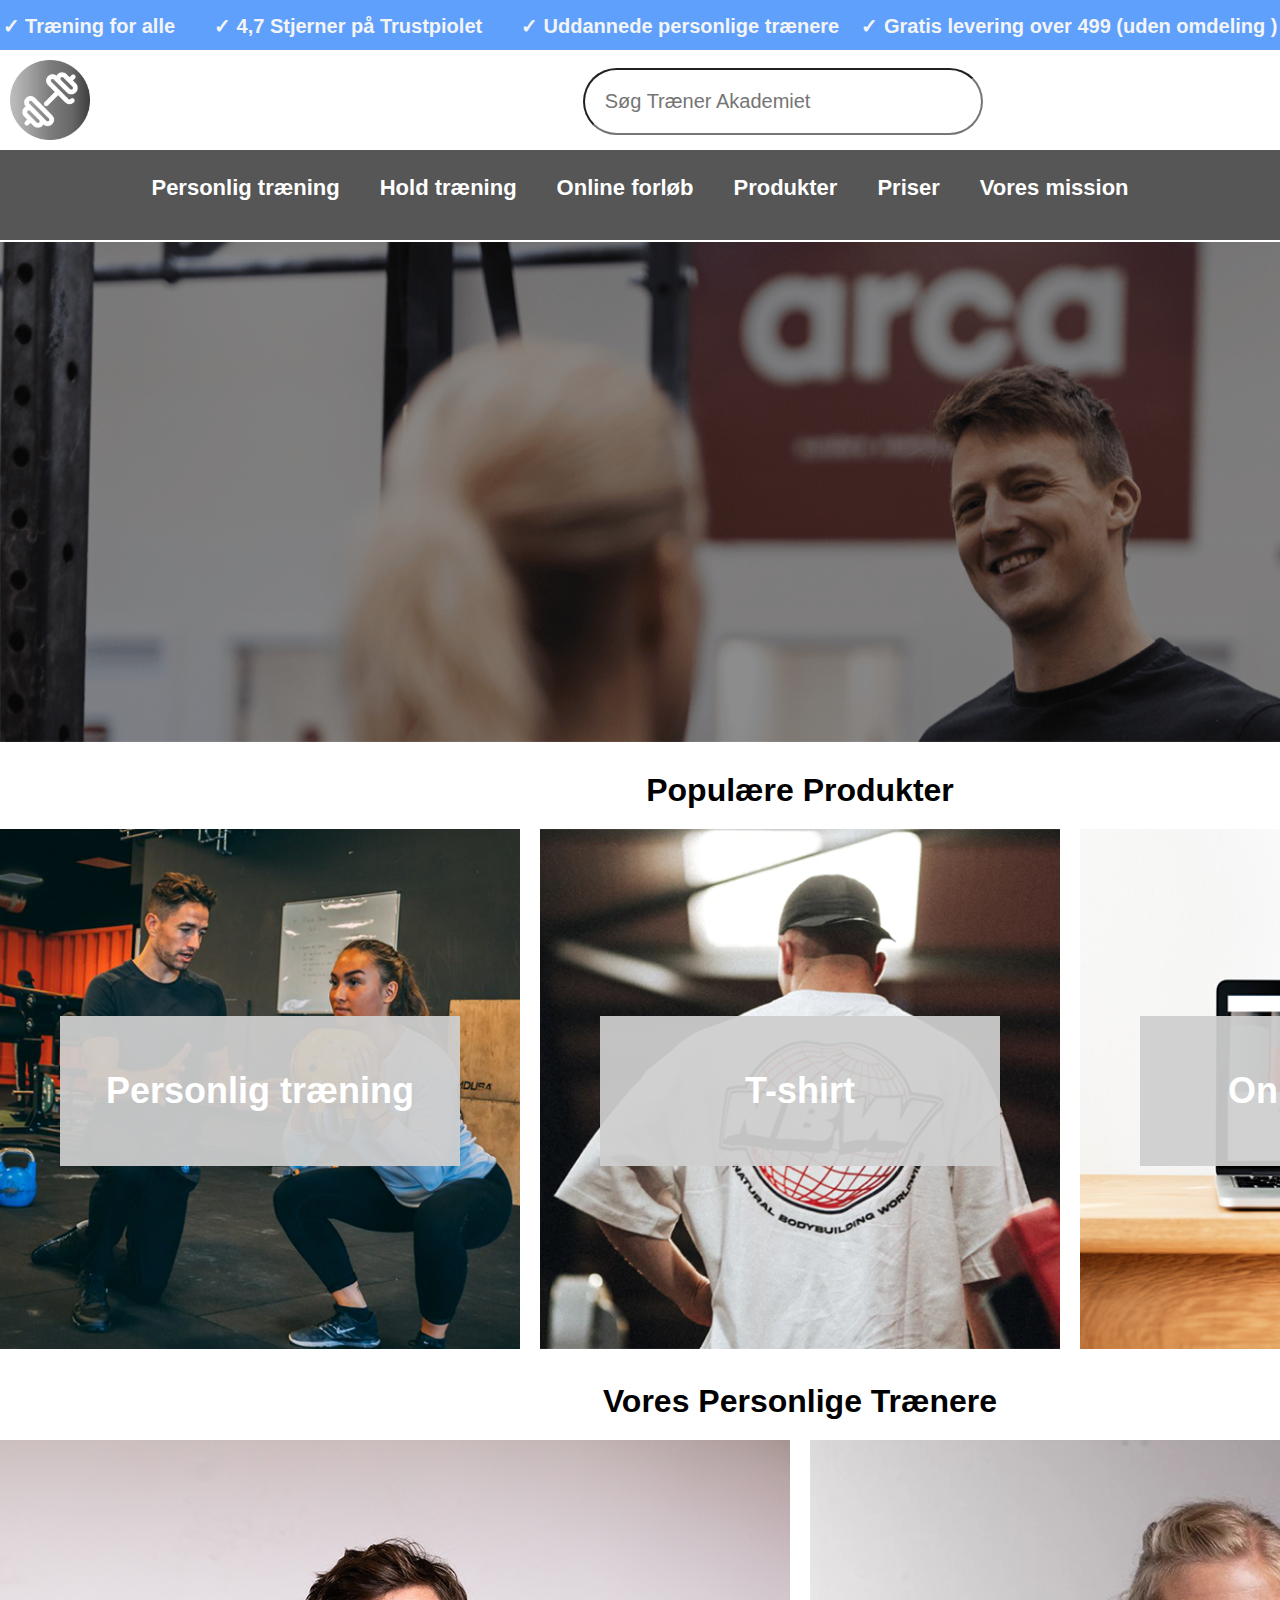
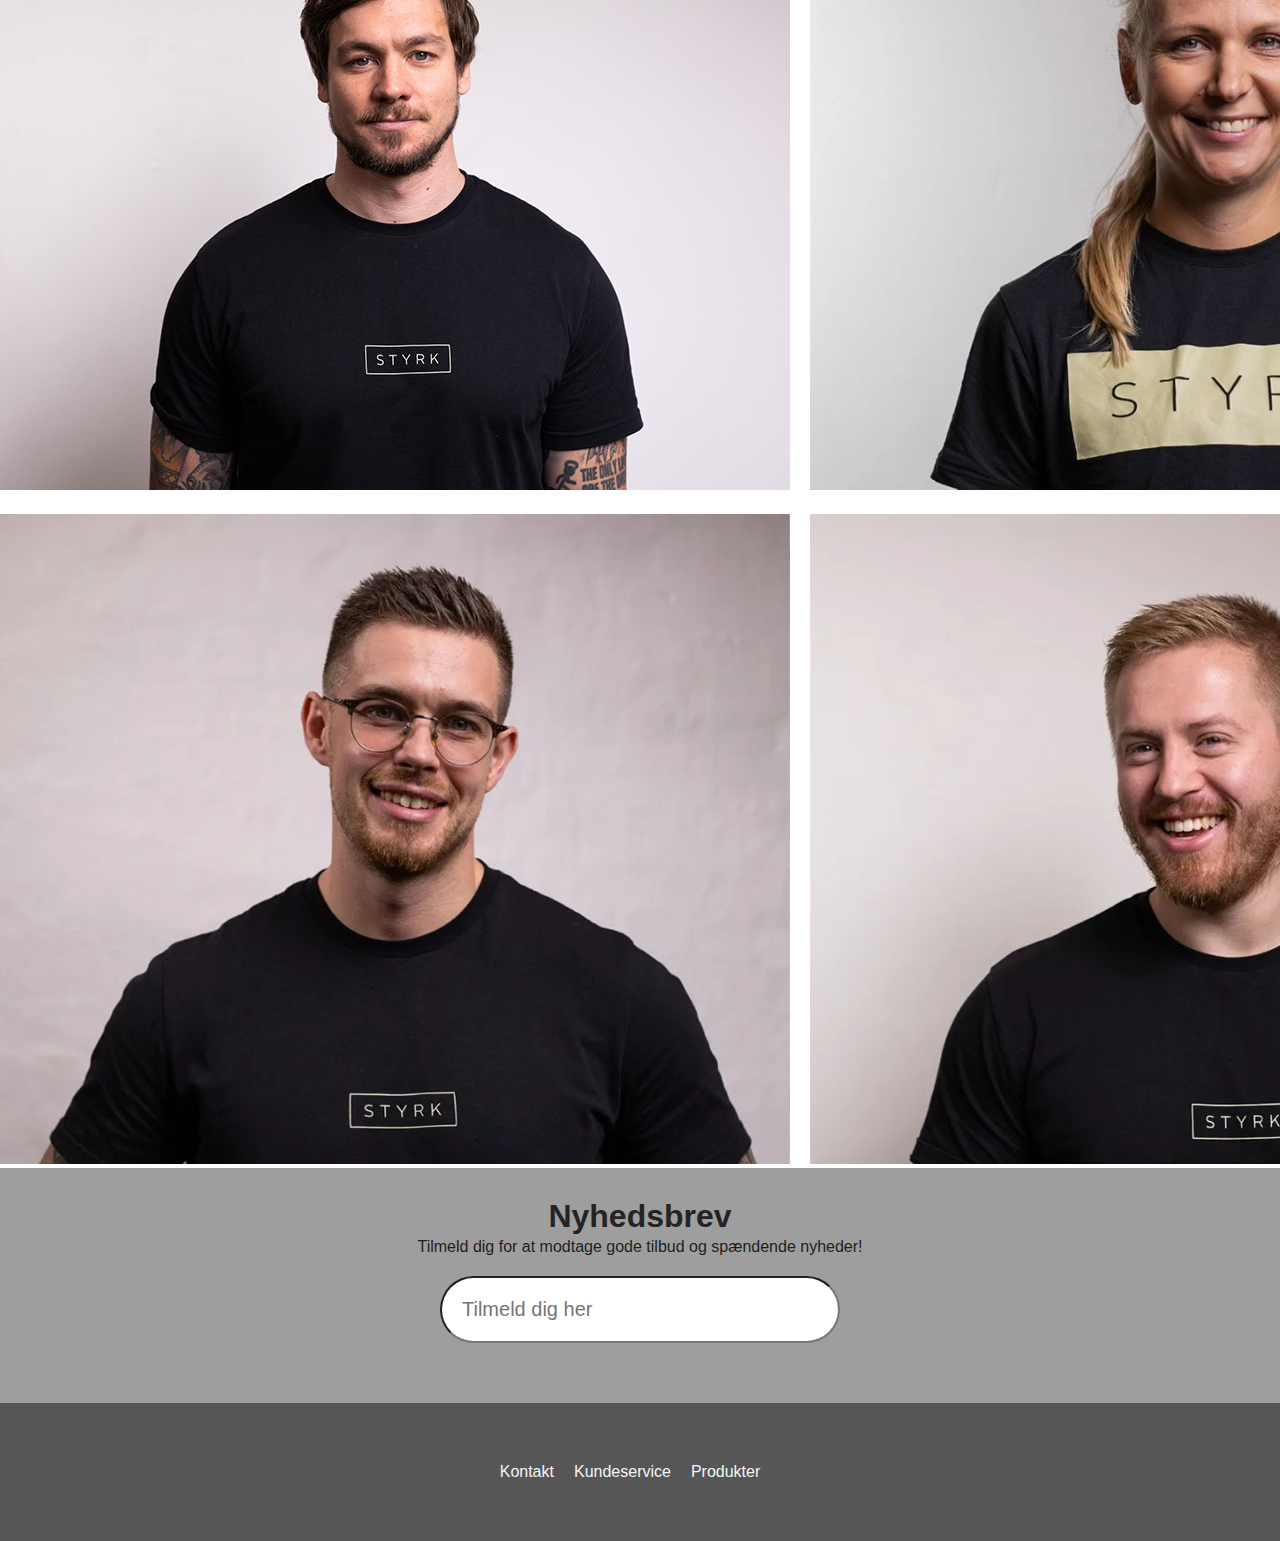
==== index.html @ 343351cc "github pages first try" ====
<!DOCTYPE html>
<html lang="en">
<head>
    <meta charset="UTF-8">
    <meta name="viewport" content="width=device-width, initial-scale=1.0">
    <title>Document</title>
    <link rel="stylesheet" href="css/styels.css">
</head>
<body>
    <div class="container">

<header>

     <div class="Bannertop"><p>✓ Træning for alle &nbsp;&nbsp; &nbsp;&nbsp; ✓ 4,7 Stjerner på Trustpiolet  &nbsp;&nbsp; &nbsp;&nbsp;  ✓ Uddannede personlige trænere &nbsp;&nbsp;  ✓ Gratis levering over 499 (uden omdeling ) </p></div>



<div class="pagewidth">

<div class="logomenu">
<!-- logo -->
<a href="index.html">
    <div class="logo">
        <img src="/img/gym (1).png">
    </div>
</a>
<!-- logo -->


<!-- searchbar top -->
        <div class="søgbox">
            <form class="d-flex" role="search">
            <input class="form-control me-2" type="Søg Træner Akademiet" placeholder="Søg Træner Akademiet" aria-label="Søg Træner Akademiet">  
            </form>
        </div>
<!-- searchbar top -->


<!--cart img -->

        <div class="cart">
            <img src="/img/heart (3).png" alt=""> <img src="/img/shopping-cart.png" alt="">
        </div>

<!-- cart img -->
</div>
</div>




<!-- navigationsbar-->
        
 <div class="navagation">
 <div class="navagation2">


    <div class="Personlig.træning"><a href="about.html">Personlig træning</a></div>

    <div class="Hold.træning"><a>Hold træning</a></div>
    <div class="Online.forløb"><a>Online forløb</a></div>
    <div class="Produkter"><a>Produkter</a></div>
    <div class="Priser"><a>Priser</a></div>
    <div class="vores.mission"><a>Vores mission</a></div>
        </div>
</div>
<!-- navigationsbar-->
</header>




<main> 
    <div class="pagewidth">

    <div class="hero">
            
     <img src="img/heroimg.png" alt="crossfit" width="1640" height="500"> 
     
    </div>

    <div class="pp"><h1>Populære Produkter</h1></div>

<div class="boxmenu">
    <div class="container">
        <div class="box1">
            <img src="img/personlig-træning-1.png" alt="træner">
        </div>
        <div class="centered"><a>Personlig træning</a></div>
    </div>

    <div class="container">
        <div class="box2">
            <img src="img/h2.png" alt="t-shirt">
        </div>
        <div class="centered"><a>T-shirt</a></div>
    </div>

    <div class="container">
        <div class="box3">
            <img src="img/Nicklas-vestergaard.png" alt="online.træning">
        </div>
        <div class="centered"><a>Online forløb</a></div>
    </div>
</div>



    <div class="pp"><h1>Vores Personlige Trænere</h1></div>



    <div class="boxmenu2">

        <div class="box11">  <img src="img/træner-1.png" alt="træner" > </div>
        <div class="box22"> <img src="img/Træner-2-rettet.png" alt="t-shirt"></div>
         
    </div>

    <div class="boxmenu3">

        <div class="box111">  <img src="img/Træner-3-rettet.png" alt="træner" > </div>
        <div class="box222"> <img src="img/Træner-4-rettet.png" alt="t-shirt" ></div>
         
    </div>


  </div>
</main>





        <footer>

        <div class="nyhed"> 

            <h1>Nyhedsbrev</h1>
            <p>Tilmeld dig for at modtage gode tilbud og spændende nyheder!</p>

            <div class="søgbox1">
                <form class="d-flex1" role="search">
                  <input class="form-control me-2" type="Tilmeld dig her" placeholder="Tilmeld dig her" aria-label="Tilmeld dig her">  
                 </form>
            </div>




        <div class="footer">
            <div class="navagation11">

                <div class="kontakt"> <p>Kontakt</p></div>
                <div class="kundeservice"><p>Kundeservice</p></div>
                <div class="Produkter"><p>Produkter</p></div>
    
            </div>
        </div>

        </div>


        </footer>
    

    </div>


</body>
</html>
---- css/styels.css ----
* {
    box-sizing: border-box;
    margin: 0;
    padding: 0;
    font-family: arial;


}


.pagewidth {
    width: 1600px;
    margin: 0px auto;
  }


/* Blå menu */
.Bannertop {
    height: 50px;
    background-color:#5FA0FC;
    text-align: center;
}

.Bannertop p {
    padding-top: 14px;
    color: #F4F4F4;
    font-size: 20px;
    font-weight: bold;
}
/* Blå menu */


.hero img {
    max-width: 1600px;
}

.hero {
    display: flex;
    justify-content: center;
}

.pp {
    margin-top: 30px;
    margin-bottom: 20px;
    display: flex;
    justify-content: center;
    color: #000000;
}
.boxmenu {
display: flex;
justify-content: center;

}


p {
    display: block;
    margin-block-start: 0em;
    margin-block-end: 0em;
    margin-inline-start: 0px;
    margin-inline-end: 0px;
}

.cart img{ 
height: 40px;
margin-top: 35px;
margin-right:20px;

}

.logo img {
    width: 80px;
    margin-top: 10px;
    margin-left: 10px;
}

.logomenu {
    background-color:#FFFF;
    height: 100px;
    display: flex;

}



/* søgbar top */
.d-flex{
margin-top: 38px;

}

.søgbox {
    
    margin: auto;
    margin-top: -20px;
}

.form-control {
    padding: 20px;
    width: 400px;
    border-radius: 50px;
    font-size: 20px;
   }
/* søgbar top */



/* navagation top */
.navagation{
    height: 90px;
    background-color: #565656;
    margin-bottom: 2px;
}


.navagation2 {
    display: flex;
    justify-content: center;
    padding-top: 25px;
}

.navagation2 a {
    margin-right: 20px;
    margin-left: 20px;

}
/* navagation top */






/* Tekst oven på billed */
.container {
    position: relative;
    text-align: center;
    color: rgb(255, 255, 255);

}
.container a {
    position: relative;
    text-align: center;
    color: rgb(255, 255, 255);
    font-weight: bold;
    font-size: larger;

}

.centered {
    position: absolute;
    top: 50%;
    left: 50%;
    transform: translate(-50%, -50%);
    font-size: 30px;
    height: 150px;
    width: 400px; 
    background-color: #cececeef;
    display: flex;
    justify-content: center;
    align-items: center;    
   }
/* Tekst oven på billed */




/*box med produkter*/
 .boxmenu {
    display: flex;
    justify-content: space-around;
    align-items: stretch;
    flex-wrap: wrap;
    gap:20px;
}

.container {
    flex: 1;
    display: flex;
    flex-direction: column;
    text-align: center;

}

.box1 img,
.box2 img,
.box3 img {
    width: 100%;
    height: auto;
}
/*box med produkter*/




/*billeder af trænere*/
.boxmenu2 {
    display: flex;
    justify-content: center; 
}

.box11 img {
    margin-right:20px;
 }

.boxmenu3 {
    display: flex;
    justify-content: center;     
    margin-top: 20px;
}

.box111 img {margin-right: 20px;

}
/*billeder af trænere*/






/*Nyhedsbrev*/
.nyhed {
    background-color:#9e9e9e;

}

.nyhed h1 {

height: 50px;
text-align: center;
color: rgb(36, 36, 36);
padding-top: 30px;}

.nyhed p{
    padding-top: 20px;
    padding-bottom: 20px;
    color: #1f1f20;

}
/*Nyhedsbrev*/









/*søgbox i bunden*/
.søgbox1{
    background-color:#9e9e9e;
    margin: auto;
    border: none;
}
/*søgbox i bunden*/






/*footer*/
.navagation11 {
    margin-top:60px;
    padding:40px 0;
    background-color: #565656;
    display: flex;
    justify-content: center;


}

.navagation2 a {
    text-decoration: none;
    font-size: 22px;
}





.footer p{

    color: #F4F4F4;
    margin-right: 20px;
}
/*footer*/


/* 





*/


.side2{
display: flex;
}

.martin{
    height: 600px;
    background-color: #9e9e9e;
    color: #000000;
    width: 49%;
    margin: auto;
    margin-right: 1%;

}

.signe{
    height: 600px;
    background-color: #9e9e9e;
    color: #000000;
    width: 49%;
    margin: auto;
    margin-left: 1%;

}


.side22{
    display: flex;
    margin-bottom: 10px;
    }
    
.frede{
    height: 600px;
    background-color: #9e9e9e;
    color: #000000;
    width: 49%;
    margin: auto;
    margin-right: 1%;

}

.stig{
    height: 600px;
    background-color: #9e9e9e;
    color: #000000;
    width: 49%;
    margin: auto;
    margin-left: 1%;

}
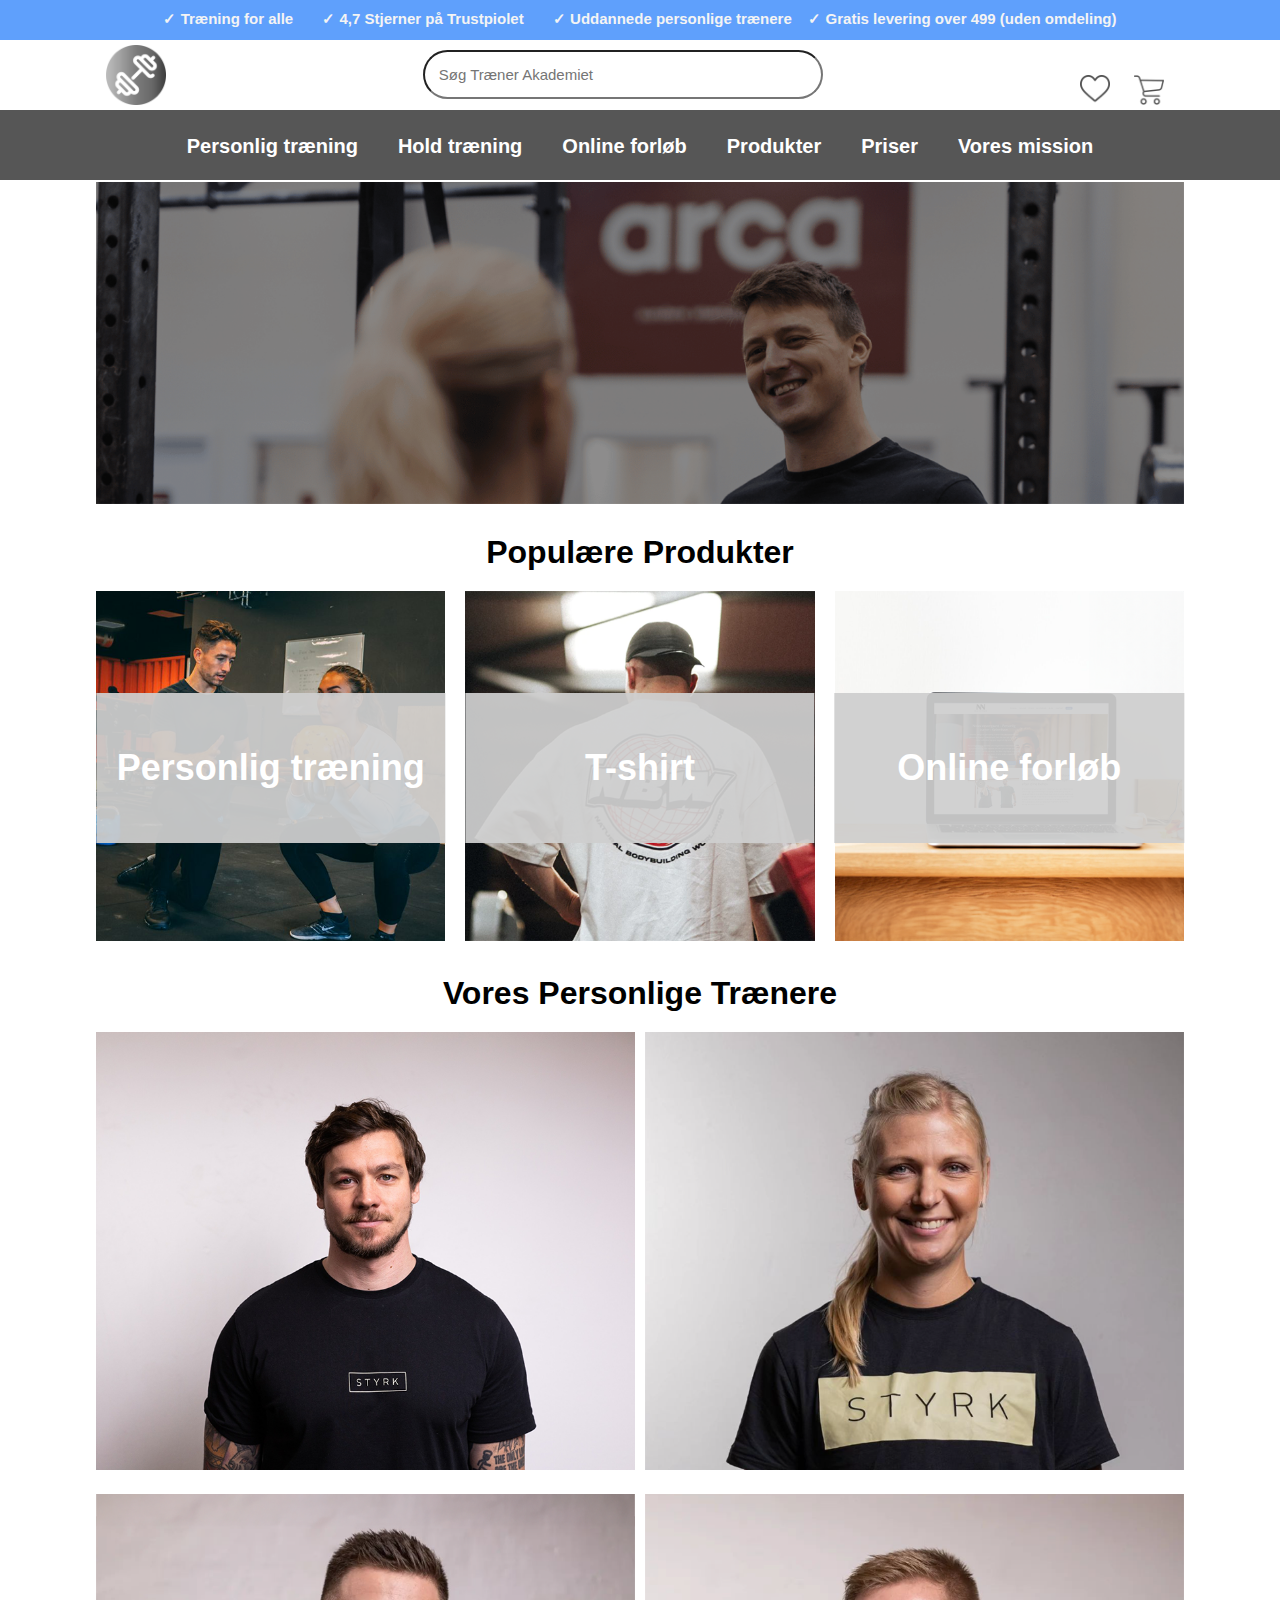
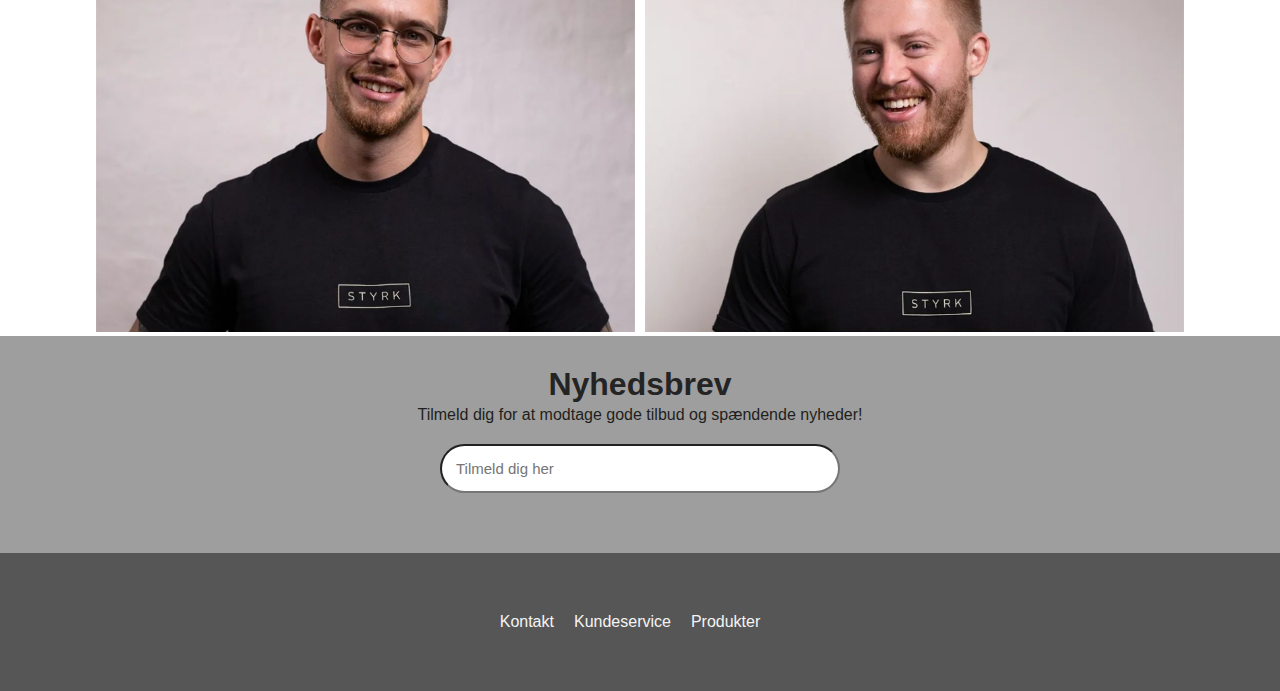
==== commit dbcca5cc: "hej" ====
--- a/index.html
+++ b/index.html
@@ -11,7 +11,7 @@
 
 <header>
 
-     <div class="Bannertop"><p>✓ Træning for alle &nbsp;&nbsp; &nbsp;&nbsp; ✓ 4,7 Stjerner på Trustpiolet  &nbsp;&nbsp; &nbsp;&nbsp;  ✓ Uddannede personlige trænere &nbsp;&nbsp;  ✓ Gratis levering over 499 (uden omdeling ) </p></div>
+     <div class="Bannertop"><p>✓ Træning for alle &nbsp;&nbsp; &nbsp;&nbsp; ✓ 4,7 Stjerner på Trustpiolet  &nbsp;&nbsp; &nbsp;&nbsp;  ✓ Uddannede personlige trænere &nbsp;&nbsp;  ✓ Gratis levering over 499 (uden omdeling) </p></div>
 
 
 
@@ -75,7 +75,7 @@
 
     <div class="hero">
             
-     <img src="img/heroimg.png" alt="crossfit" width="1640" height="500"> 
+     <img src="img/heroimg.png" alt="crossfit"''> 
      
     </div>
 
--- a/css/styels.css
+++ b/css/styels.css
@@ -11,35 +11,42 @@
 
 
 .pagewidth {
-    width: 1600px;
+    width: 85%;
     margin: 0px auto;
   }
 
 
 /* Blå menu */
 .Bannertop {
-    height: 50px;
+    height: 40px;
     background-color:#5FA0FC;
     text-align: center;
 }
 
 .Bannertop p {
-    padding-top: 14px;
+    padding-top: 10px;
     color: #F4F4F4;
-    font-size: 20px;
+    font-size: 15px;
     font-weight: bold;
 }
 /* Blå menu */
 
 
+
+/* hero */
 .hero img {
-    max-width: 1600px;
+    max-width: 100%;
 }
 
 .hero {
     display: flex;
     justify-content: center;
 }
+/* hero */
+
+
+
+
 
 .pp {
     margin-top: 30px;
@@ -48,6 +55,7 @@
     justify-content: center;
     color: #000000;
 }
+
 .boxmenu {
 display: flex;
 justify-content: center;
@@ -64,21 +72,21 @@
 }
 
 .cart img{ 
-height: 40px;
+height: 30px;
 margin-top: 35px;
 margin-right:20px;
 
 }
 
 .logo img {
-    width: 80px;
-    margin-top: 10px;
+    width: 60px;
+    margin-top: 5px;
     margin-left: 10px;
 }
 
 .logomenu {
     background-color:#FFFF;
-    height: 100px;
+    height: 70px;
     display: flex;
 
 }
@@ -87,7 +95,7 @@
 
 /* søgbar top */
 .d-flex{
-margin-top: 38px;
+margin-top: 30px;
 
 }
 
@@ -98,10 +106,10 @@
 }
 
 .form-control {
-    padding: 20px;
+    padding: 14px;
     width: 400px;
     border-radius: 50px;
-    font-size: 20px;
+    font-size: 15px;
    }
 /* søgbar top */
 
@@ -109,7 +117,7 @@
 
 /* navagation top */
 .navagation{
-    height: 90px;
+    height: 70px;
     background-color: #565656;
     margin-bottom: 2px;
 }
@@ -156,7 +164,7 @@
     transform: translate(-50%, -50%);
     font-size: 30px;
     height: 150px;
-    width: 400px; 
+    width: 100%; 
     background-color: #cececeef;
     display: flex;
     justify-content: center;
@@ -201,8 +209,17 @@
     justify-content: center; 
 }
 
-.box11 img {
+.box11 img, .box111 img {
     margin-right:20px;
+    width:100%;
+ }
+.box11, .box111  {
+    margin-right: 10px;
+}
+ .box22 img, 
+ .box222 img {
+    margin-right:20px;
+    width:100%;
  }
 
 .boxmenu3 {
@@ -247,9 +264,6 @@
 
 
 
-
-
-
 /*søgbox i bunden*/
 .søgbox1{
     background-color:#9e9e9e;
@@ -257,8 +271,6 @@
     border: none;
 }
 /*søgbox i bunden*/
-
-
 
 
 
@@ -271,15 +283,13 @@
     display: flex;
     justify-content: center;
 
-
 }
 
 .navagation2 a {
     text-decoration: none;
-    font-size: 22px;
-}
-
-
+    font-size: 20px;
+    
+}
 
 
 
@@ -292,9 +302,6 @@
 
 
 /* 
-
-
-
 
 
 */
